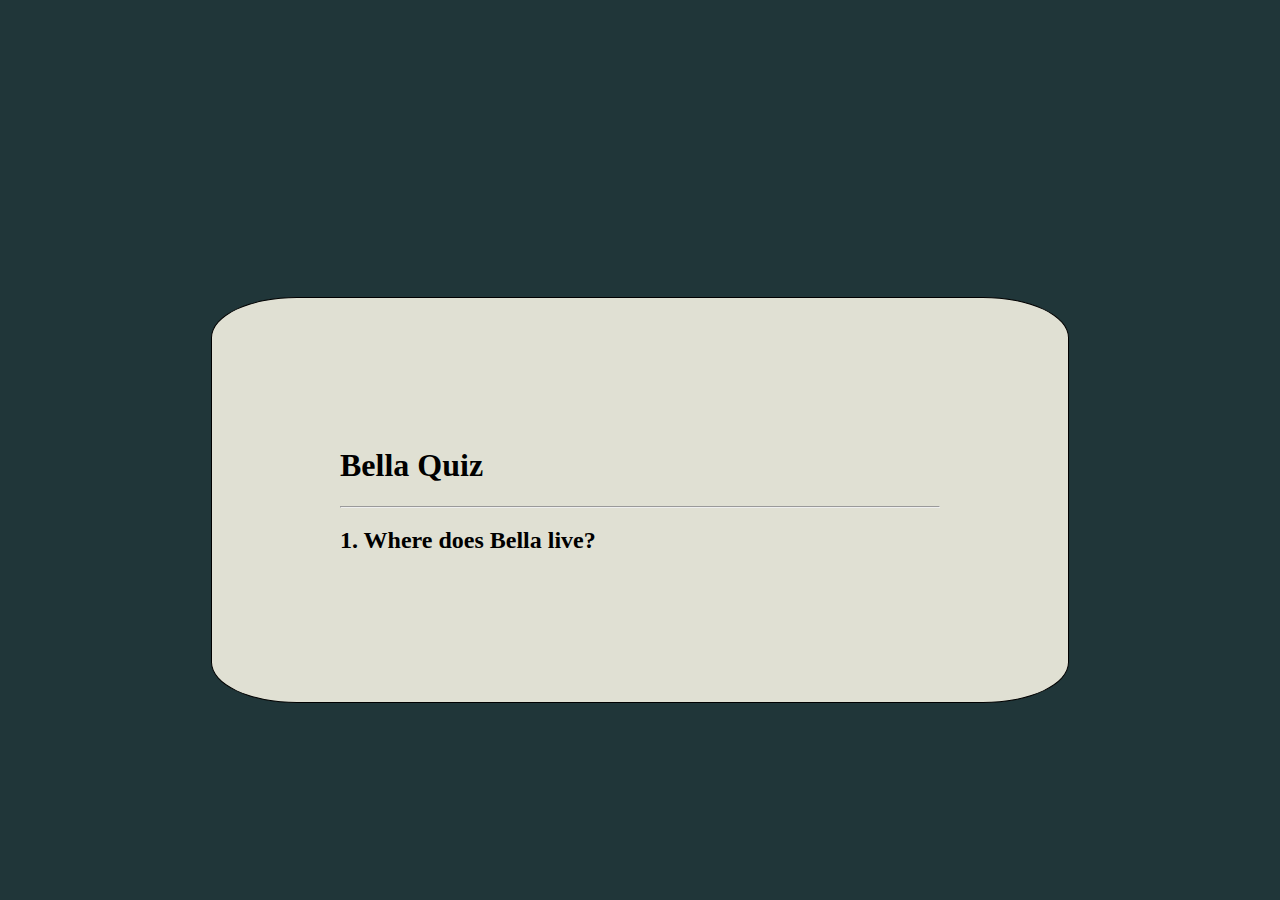
==== question.html @ 2143a881 "javascript questions rendered to page" ====
<!DOCTYPE html>
<html lang="en">
<head>
    <meta charset="UTF-8">
    <meta name="viewport" content="width=device-width, initial-scale=1.0">
    <title>Document</title>
    <link rel="stylesheet" href="styles.css">
</head>
<body>
 <div class="box">
    <h1>Bella Quiz</h1>
    <hr>
    <div class="quiz">
        <h2 id="question"> Question goes here </h2>
        <div id="answer-buttons">
            <button class="btn">Answer 1</button>
            <button class="btn">Answer 1</button>
            <button class="btn">Answer 1</button>
            <button class="btn">Answer 1</button>
        </div>
        <button id="next-btn">Next</button>
    </div>
 </div>   

    <script src="script.js"></script>
</body>
</html>
---- styles.css ----
body {
    background-color: rgb(32, 54, 57);
    color: beige;
    display: flex;
    flex-direction: column;
    align-items: center;
    justify-content: center;
    height: 100vh;
    margin: 0;
}

.start-button {
    margin-top: 20px; /* Adjust as needed */
}

button {
    cursor: pointer;
    /* Add any additional styling you want for the button */
}


.box {
    background: rgb(224, 224, 211);
    border: 1px solid black;
    border-radius: 10%;
    width: 90%;
    max-width: 600px;
    margin: 100px auto 0;
    padding: 10%;

}
.box h1 {
    font-weight: 25px;
    color: black;
    
}

.btn {
    border: 1px solid rgb(66, 101, 130);
    border-radius: 6px;
    width: 100%;
    padding: 10px;
    margin: 10px 0;
    text-align: left;
    cursor: pointer;
    transition: all .3s;
    
}

#question {
    color:black;
}

.btn:hover {
    color: #fff;
    background-color: rgb(50, 86, 93);
}

.next-btn1 {
    display: block;
}
#next-btn {
    background: black;
    color: #fff;
    font-weight: 500;
    width: 150px;
    border: 1px solid grey;
    padding: 10px;
    margin: 20px auto 0;
    border-radius: 4px;
    display: none;
}
#next-btn:hover{
    background: rgb(rgb(0, 1, 1), green, blue);
}
.box p {
    font-size: 18px;
    font-weight: 600;
    text-align: left;
}
.correct{
    background: #9aeabc;
}
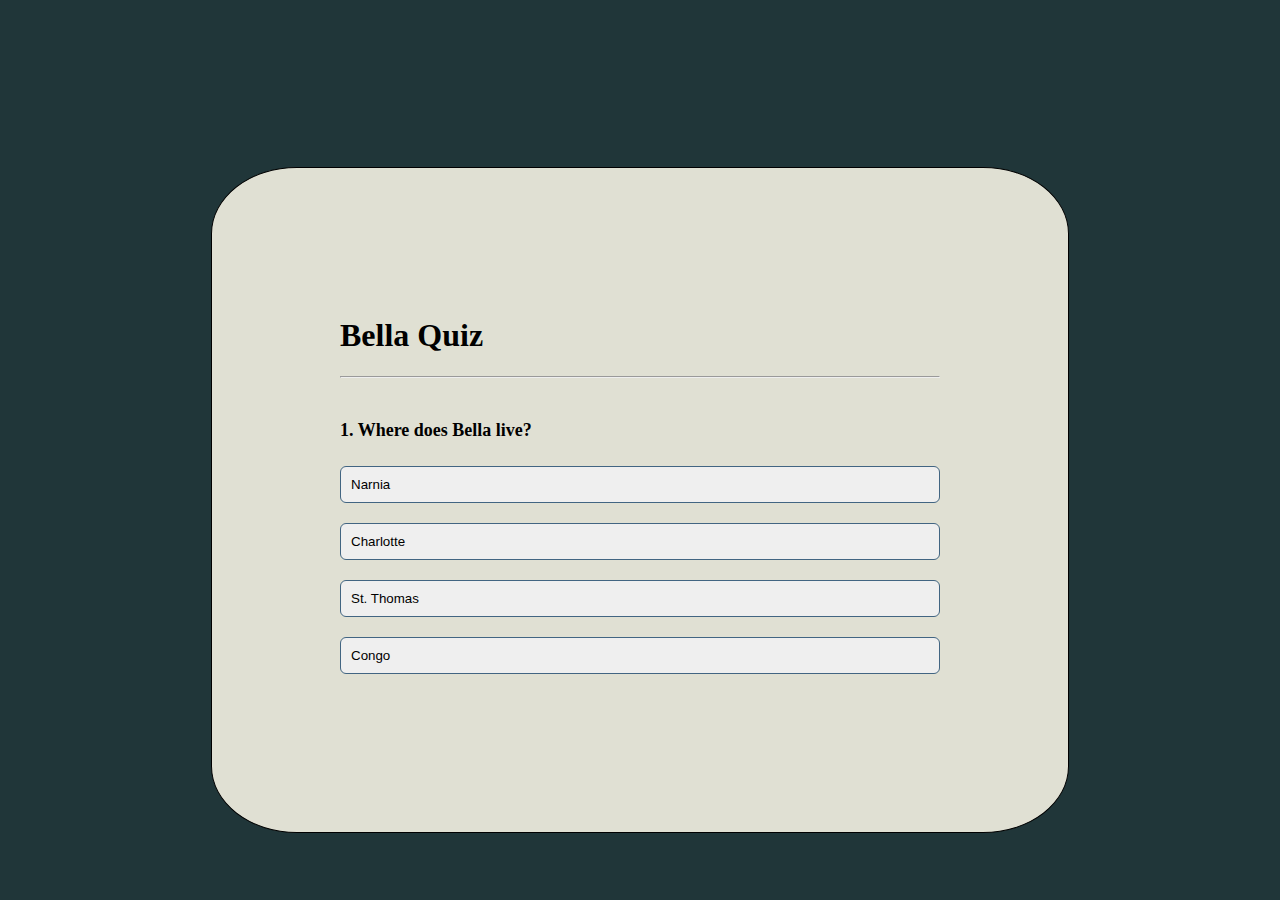
==== commit d351af32: "found mistake in why answers were not displaying" ====
--- a/question.html
+++ b/question.html
@@ -14,9 +14,9 @@
         <h2 id="question"> Question goes here </h2>
         <div id="answer-buttons">
             <button class="btn">Answer 1</button>
-            <button class="btn">Answer 1</button>
-            <button class="btn">Answer 1</button>
-            <button class="btn">Answer 1</button>
+            <button class="btn">Answer 2</button>
+            <button class="btn">Answer 3</button>
+            <button class="btn">Answer 4</button>
         </div>
         <button id="next-btn">Next</button>
     </div>
--- a/styles.css
+++ b/styles.css
@@ -19,6 +19,14 @@
 }
 
 
+.quiz{
+    padding: 20px 0;
+}
+.quiz h2{
+    font-size: 18px;
+    color: #fff;
+    font-weight: 600;
+}
 .box {
     background: rgb(224, 224, 211);
     border: 1px solid black;
@@ -56,7 +64,7 @@
     background-color: rgb(50, 86, 93);
 }
 
-.next-btn1 {
+.next-btn {
     display: block;
 }
 #next-btn {
